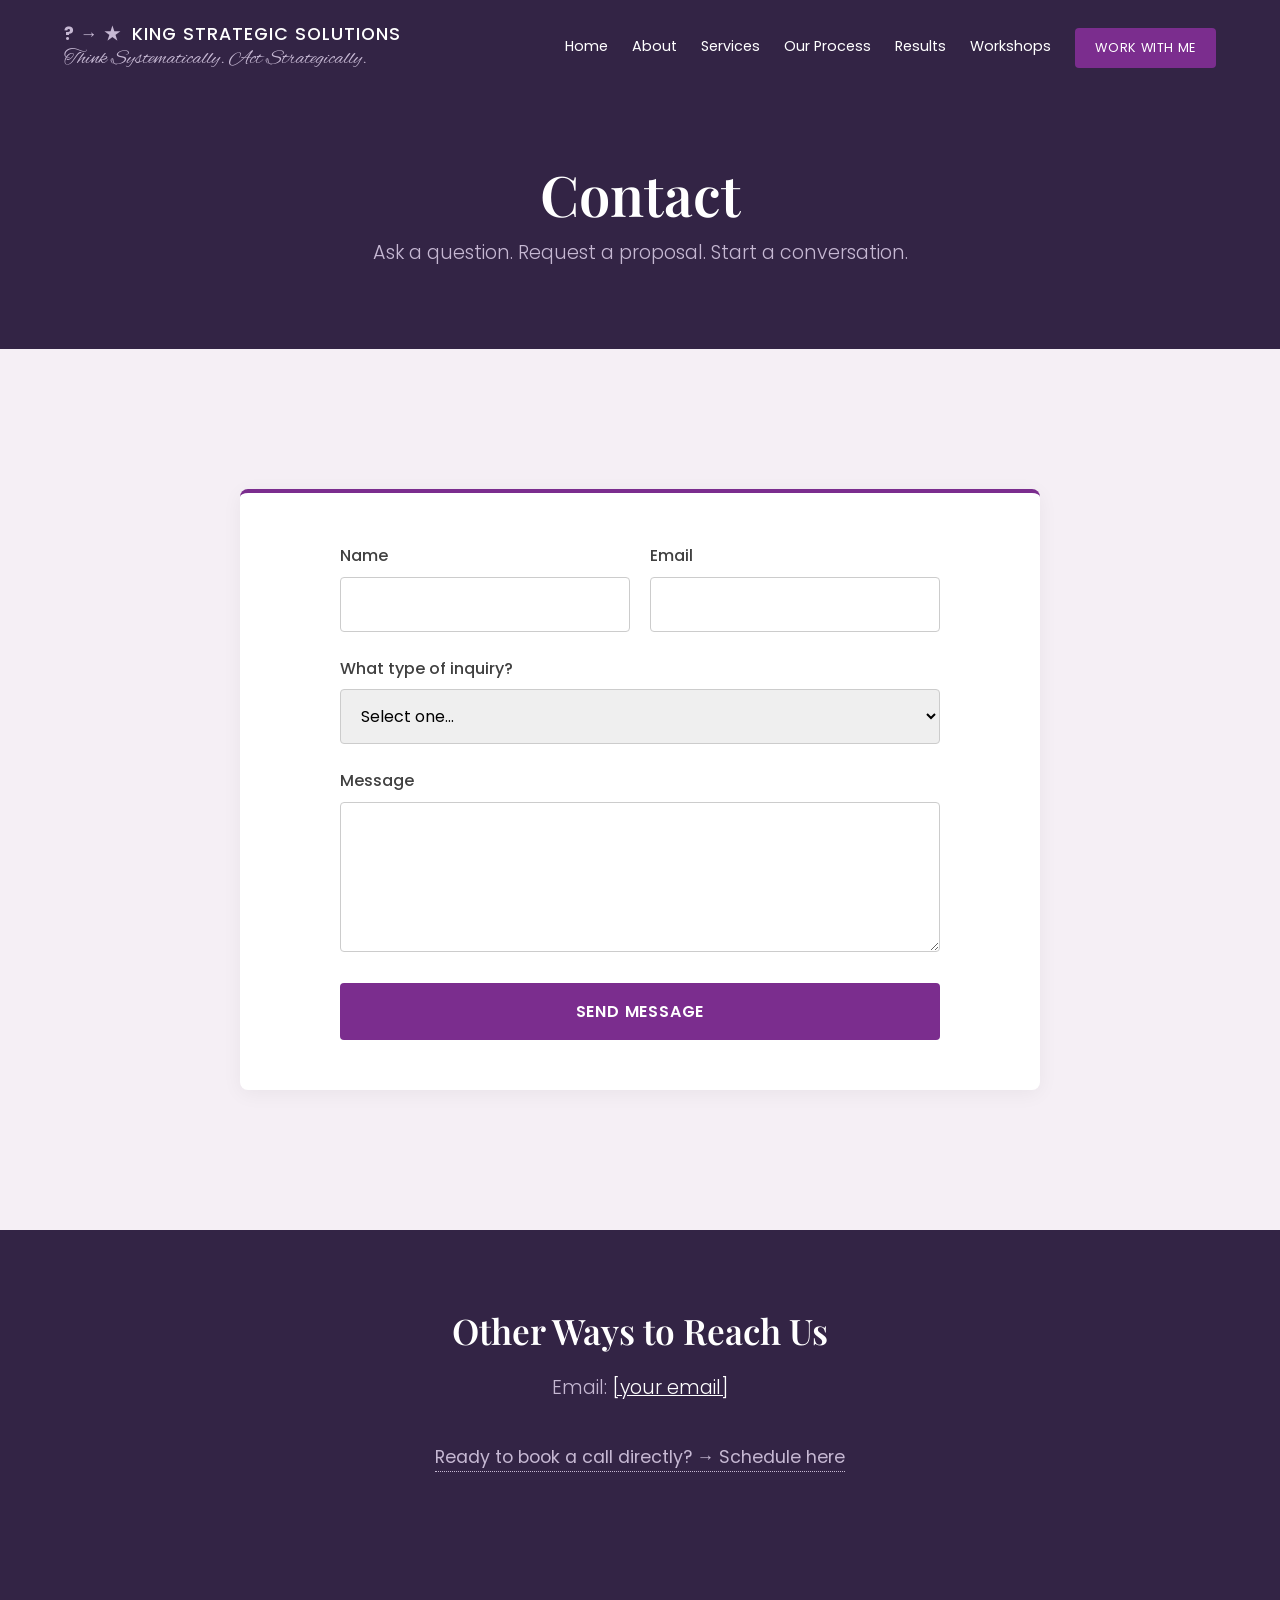
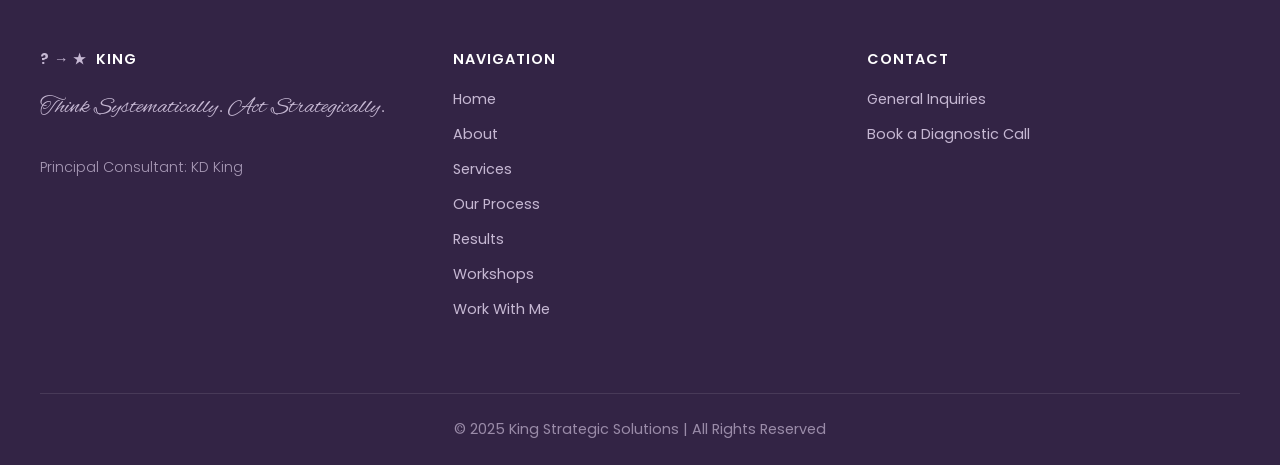
==== contact.html @ c5948b12 "Initial commit of King Strategic Solutions website" ====
<!DOCTYPE html>
<html lang="en">
<head>
  <meta charset="UTF-8">
  <meta name="viewport" content="width=device-width, initial-scale=1.0">
  <meta name="description" content="Contact King Strategic Solutions for general inquiries, consulting, workshops, career development, or writing coaching.">
  <meta property="og:title" content="Contact | King Strategic Solutions">
  <meta property="og:description" content="Contact King Strategic Solutions for general inquiries, consulting, workshops, career development, or writing coaching.">
  <meta property="og:url" content="https://kdking.business/contact.html">
  <title>Contact | King Strategic Solutions</title>
  <link rel="stylesheet" href="style.css">
</head>
<body>
  <header class="site-header">
    <div class="nav-container">
      <a href="index.html" class="logo">
        <div class="logo-main"><span class="logo-icon">? &rarr; &starf;</span> KING STRATEGIC SOLUTIONS</div>
        <div class="logo-tag">Think Systematically. Act Strategically.</div>
      </a>
      <button class="hamburger" aria-label="Toggle Navigation">
        <span></span><span></span><span></span>
      </button>
      <nav class="nav-links">
        <a href="index.html">Home</a>
        <a href="about.html">About</a>
        <a href="services.html">Services</a>
        <a href="process.html">Our Process</a>
        <a href="results.html">Results</a>
        <a href="workshops.html">Workshops</a>
        <a href="work-with-me.html" class="btn-primary">Work With Me</a>
      </nav>
    </div>
  </header>

  <main>
    <section class="page-hero">
      <div class="container text-center">
        <h1>Contact</h1>
        <p class="subtitle">Ask a question. Request a proposal. Start a conversation.</p>
      </div>
    </section>

    <!-- Contact Form -->
    <section class="bg-light">
      <div class="container" style="padding-top: 60px; padding-bottom: 60px;">
        <div style="background: var(--color-white); padding: 50px; border-radius: var(--border-radius-card); box-shadow: 0 4px 20px rgba(0,0,0,0.05); max-width: 800px; margin: 0 auto; border-top: 4px solid var(--color-purple-mid);">
          <form id="contactForm" action="https://formspree.io/f/YOUR_FORM_ID" method="POST">
            <div class="grid-2" style="gap: 20px;">
              <div class="form-group">
                <label for="name">Name</label>
                <input type="text" id="name" name="name" required>
              </div>
              <div class="form-group">
                <label for="email">Email</label>
                <input type="email" id="email" name="_replyto" required>
              </div>
            </div>
            
            <div class="form-group">
              <label for="inquiry-type">What type of inquiry?</label>
              <select id="inquiry-type" name="inquiry-type" required>
                <option value="" disabled selected>Select one...</option>
                <option value="General">General</option>
                <option value="Consulting">Consulting</option>
                <option value="Workshop">Workshop</option>
                <option value="Career Development">Career Development</option>
                <option value="Writing">Writing</option>
                <option value="Press/Speaking">Press/Speaking</option>
              </select>
            </div>
            
            <div class="form-group">
              <label for="message">Message</label>
              <textarea id="message" name="message" required></textarea>
            </div>
            
            <!-- Honeypot for Formspree spam prevention -->
            <input type="text" name="_gotcha" style="display:none" />
            
            <button type="submit" class="btn-primary" style="width: 100%; font-size: 1rem; padding: 16px;">Send Message</button>
            <div id="form-status" style="display: none; text-align: center; margin-top: 20px; font-weight: 600;"></div>
          </form>
        </div>
      </div>
    </section>

    <!-- Direct Info -->
    <section class="bg-dark text-center" style="padding: 80px 24px;">
      <div class="container">
        <h2 style="font-family: var(--font-display); font-size: 2.2rem; margin-bottom: 20px;">Other Ways to Reach Us</h2>
        <p style="font-size: 1.2rem; color: var(--color-purple-light); margin-bottom: 10px;">Email: <a href="mailto:[your email]" style="color: var(--color-white); text-decoration: underline;">[your email]</a></p>
        
        <div style="margin-top: 40px;">
          <a href="work-with-me.html" style="font-size: 1.1rem; color: var(--color-purple-light); text-decoration: none; border-bottom: 1px dotted var(--color-purple-light); padding-bottom: 2px; transition: color 0.2s;">
            Ready to book a call directly? &rarr; Schedule here
          </a>
        </div>
      </div>
    </section>
  </main>

  <footer class="site-footer">
    <div class="footer-grid">
      <div>
        <h4><span class="logo-icon">? &rarr; &starf;</span> KING</h4>
        <p class="logo-tag" style="margin-top: 5px; font-size: 1.5rem;">Think Systematically. Act Strategically.</p>
        <p style="margin-top: 20px; opacity: 0.8;">Principal Consultant: KD King</p>
      </div>
      <div>
        <h4>Navigation</h4>
        <ul>
          <li><a href="index.html">Home</a></li>
          <li><a href="about.html">About</a></li>
          <li><a href="services.html">Services</a></li>
          <li><a href="process.html">Our Process</a></li>
          <li><a href="results.html">Results</a></li>
          <li><a href="workshops.html">Workshops</a></li>
          <li><a href="work-with-me.html">Work With Me</a></li>
        </ul>
      </div>
      <div>
        <h4>Contact</h4>
        <ul>
          <li><a href="contact.html">General Inquiries</a></li>
          <li><a href="work-with-me.html">Book a Diagnostic Call</a></li>
        </ul>
      </div>
    </div>
    <div class="footer-bottom">
      &copy; 2025 King Strategic Solutions | All Rights Reserved
    </div>
  </footer>
  <script src="main.js"></script>
</body>
</html>
---- style.css ----
/* King Strategic Solutions — Design System */

@import url('https://fonts.googleapis.com/css2?family=Playfair+Display:wght@400;600;700&family=Poppins:wght@300;400;500;600&family=Alex+Brush&display=swap');

:root {
  /* Brand Colors */
  --color-bg-dark:     #332445;   /* Primary dark background */
  --color-purple-deep: #663399;   /* Deep purple */
  --color-purple-mid:  #7b2d8e;   /* Mid purple / primary accent */
  --color-purple-light:#c6b8d3;   /* Light purple */
  --color-purple-pale: #B183BA;   /* Muted purple for body text on white */
  --color-off-white:   #f0edef;   /* Near-white / light background */
  --color-blush:       #f5eff5;   /* Soft section background */
  --color-charcoal:    #34495e;   /* Dark grey for text */
  --color-near-black:  #332445;   /* Darkest — same as bg-dark */
  --color-white:       #ffffff;
  --color-text-dark:   #404040;   /* Body text on light backgrounds */

  /* Typography */
  --font-display: 'Playfair Display', serif;
  --font-body: 'Poppins', sans-serif;
  --font-script: 'Alex Brush', cursive;

  /* Spacing & Layout */
  --max-width: 1200px;
  --section-padding: 80px 24px;
  --section-padding-mobile: 48px 20px;
  --border-radius: 4px;
  --border-radius-card: 8px;
}

/* Base Safari/Mobile Adjustments & Reset */
*, *::before, *::after { box-sizing: border-box; }
body, h1, h2, h3, p, ul, li { margin: 0; padding: 0; }
body {
  font-family: var(--font-body);
  color: var(--color-text-dark);
  background-color: var(--color-off-white);
  line-height: 1.6;
  -webkit-font-smoothing: antialiased;
}

/* Typography Scales */
h1, h2, h3, h4 { font-family: var(--font-display); font-weight: 600; line-height: 1.2; margin-bottom: 0.5em; }
h1 { font-size: 3rem; }
h2 { font-size: 2.25rem; }
h3 { font-size: 1.5rem; }
p { margin-bottom: 1.25em; font-weight: 300; }
a { text-decoration: none; color: inherit; transition: color 0.3s ease; }
img { max-width: 100%; display: block; }

/* Utility Classes */
.container { max-width: var(--max-width); margin: 0 auto; padding: 0 24px; }
.text-center { text-align: center; }
.bg-dark { background-color: var(--color-bg-dark); color: var(--color-white); }
.bg-light { background-color: var(--color-blush); color: var(--color-text-dark); }
.bg-white { background-color: var(--color-off-white); }

/* Buttons */
.btn-primary {
  display: inline-block; background: var(--color-purple-mid); color: var(--color-white);
  padding: 14px 32px; font-family: var(--font-body); font-weight: 600; letter-spacing: 0.05em;
  text-transform: uppercase; font-size: 0.85rem; border: none; border-radius: var(--border-radius);
  cursor: pointer; transition: background 0.2s ease; text-align: center;
}
.btn-primary:hover { background: var(--color-purple-deep); color: var(--color-white); }

.btn-secondary {
  display: inline-block; background: transparent; color: var(--color-purple-mid); border: 2px solid var(--color-purple-mid);
  padding: 12px 30px; font-family: var(--font-body); font-weight: 600; letter-spacing: 0.05em; text-transform: uppercase; 
  font-size: 0.85rem; border-radius: var(--border-radius); cursor: pointer; transition: all 0.2s ease; text-align: center;
}
.btn-secondary:hover { background: var(--color-purple-mid); color: var(--color-white); }

.btn-ghost-white {
  display: inline-block; background: transparent; color: var(--color-white); border: 2px solid var(--color-white);
  padding: 12px 30px; font-family: var(--font-body); font-weight: 600; letter-spacing: 0.05em; text-transform: uppercase;
  font-size: 0.85rem; border-radius: var(--border-radius); cursor: pointer; transition: all 0.2s ease; text-align: center;
}
.btn-ghost-white:hover { background: var(--color-white); color: var(--color-purple-mid); }

/* Navigation */
.site-header {
  position: fixed; top: 0; left: 0; width: 100%; z-index: 1000;
  background-color: transparent; transition: background-color 0.3s ease, backdrop-filter 0.3s ease;
  padding: 20px 0;
}
.site-header.scrolled {
  background-color: rgba(51, 36, 69, 0.95);
  backdrop-filter: blur(10px); padding: 15px 0; border-bottom: 1px solid rgba(255, 255, 255, 0.1);
}
.nav-container { display: flex; justify-content: space-between; align-items: center; max-width: var(--max-width); margin: 0 auto; padding: 0 24px; }
.logo { display: flex; flex-direction: column; align-items: flex-start; z-index: 1001; }
.logo-main { font-family: var(--font-body); font-weight: 500; color: var(--color-white); font-size: 1.1rem; letter-spacing: 1px; }
.logo-icon { color: var(--color-purple-light); font-weight: 700; margin-right: 5px; }
.logo-tag { font-family: var(--font-script); color: var(--color-purple-light); font-size: 1.3rem; margin-top: -5px; }

.nav-links { display: flex; gap: 24px; align-items: center; }
.nav-links a { font-family: var(--font-body); color: var(--color-white); font-size: 0.9rem; font-weight: 400; padding-bottom: 4px; position: relative; }
.nav-links a:not(.btn-primary)::after {
  content: ''; position: absolute; bottom: 0; left: 0; width: 0; height: 2px; background-color: var(--color-purple-mid); transition: width 0.3s ease;
}
.nav-links a:not(.btn-primary):hover::after, .nav-links a.active::after { width: 100%; }
.nav-links .btn-primary { padding: 10px 20px; font-size: 0.8rem; }

.hamburger { display: none; background: none; border: none; cursor: pointer; padding: 10px; z-index: 1001; }
.hamburger span { display: block; width: 25px; height: 2px; background-color: var(--color-white); margin-bottom: 5px; transition: 0.3s ease; }
.hamburger span:last-child { margin-bottom: 0; }
.hamburger.active span:nth-child(1) { transform: translateY(7px) rotate(45deg); }
.hamburger.active span:nth-child(2) { opacity: 0; }
.hamburger.active span:nth-child(3) { transform: translateY(-7px) rotate(-45deg); }

/* Page Hero */
.page-hero {
  background-color: var(--color-bg-dark); color: var(--color-white);
  padding: 160px 24px 80px; text-align: center; display: flex; flex-direction: column; justify-content: center; align-items: center; min-height: 280px;
}
.page-hero h1 { margin-bottom: 0.2em; font-size: 3.5rem; }
.page-hero p.subtitle { font-family: var(--font-body); color: var(--color-purple-light); font-weight: 300; font-size: 1.2rem; max-width: 800px; margin: 0 auto; }

/* Sections */
section { padding: var(--section-padding); }
.section-label { color: var(--color-purple-mid); font-family: var(--font-body); text-transform: uppercase; font-size: 0.85rem; font-weight: 600; letter-spacing: 2px; margin-bottom: 20px; display: block; }
.accent-marker { color: var(--color-purple-mid); margin-right: 10px; font-weight: bold; }

/* Cards Grid Layouts */
.grid-3 { display: grid; grid-template-columns: repeat(3, 1fr); gap: 32px; }
.grid-2 { display: grid; grid-template-columns: repeat(2, 1fr); gap: 32px; }
.card { background: var(--color-white); border-radius: var(--border-radius-card); padding: 40px 32px; box-shadow: 0 4px 20px rgba(0,0,0,0.03); border-top: 4px solid var(--color-purple-mid); transition: transform 0.3s ease; height: 100%; }
.card:hover { transform: translateY(-5px); }
.card-icon { font-size: 2rem; color: var(--color-purple-mid); margin-bottom: 20px; display: block; }
.card h3 { font-family: var(--font-display); font-size: 1.5rem; margin-bottom: 15px; }

/* Geometric / Abstract Bg (CSS only) */
.pattern-bg {
  position: relative; overflow: hidden;
}
.pattern-bg::before {
  content: ''; position: absolute; top: 0; left: 0; width: 100%; height: 100%;
  background-image: radial-gradient(var(--color-purple-deep) 1px, transparent 1px);
  background-size: 30px 30px; opacity: 0.15; z-index: 0; pointer-events: none;
}
.pattern-bg > * { position: relative; z-index: 1; }

/* Pull Quotes */
.pull-quote { font-family: var(--font-display); font-style: italic; color: var(--color-purple-light); font-size: 2rem; line-height: 1.4; border-left: 4px solid var(--color-purple-mid); padding-left: 30px; margin: 30px 0; }

/* CTA Band */
.cta-band { background-color: var(--color-purple-mid); color: var(--color-white); text-align: center; padding: 80px 24px; }
.cta-band h2 { font-family: var(--font-display); font-size: 2.5rem; margin-bottom: 15px; }
.cta-band p { font-size: 1.2rem; margin-bottom: 30px; color: rgba(255,255,255,0.9); }

/* Forms */
form { max-width: 600px; margin: 0 auto; text-align: left; }
.form-group { margin-bottom: 24px; }
.form-group label { display: block; font-weight: 500; margin-bottom: 8px; color: var(--color-text-dark); }
.form-group input, .form-group select, .form-group textarea {
  width: 100%; padding: 14px 16px; border: 1px solid #ccc; border-radius: var(--border-radius); font-family: var(--font-body); font-size: 1rem;
}
.form-group input:focus, .form-group select:focus, .form-group textarea:focus { outline: none; border-color: var(--color-purple-mid); }
.form-group textarea { resize: vertical; min-height: 150px; }

/* Footer */
.site-footer { background-color: var(--color-bg-dark); color: var(--color-purple-light); padding: 80px 24px 24px; font-size: 0.9rem; }
.footer-grid { display: grid; grid-template-columns: repeat(3, 1fr); gap: 40px; max-width: var(--max-width); margin: 0 auto 60px; }
.site-footer h4 { color: var(--color-white); font-family: var(--font-body); letter-spacing: 1px; text-transform: uppercase; font-size: 0.9rem; margin-bottom: 20px; }
.site-footer ul { list-style: none; }
.site-footer ul li { margin-bottom: 12px; }
.site-footer a { color: var(--color-purple-light); }
.site-footer a:hover { color: var(--color-white); }
.footer-bottom { text-align: center; border-top: 1px solid rgba(255,255,255,0.1); padding-top: 24px; max-width: var(--max-width); margin: 0 auto; color: rgba(198, 184, 211, 0.7); }

/* Responsive break points */
@media (max-width: 900px) {
  .hamburger { display: block; }
  .nav-links {
    position: fixed; top: 0; right: -100%; height: 100vh; width: 100%; max-width: 400px; padding: 100px 40px;
    background-color: var(--color-bg-dark); flex-direction: column; align-items: flex-start; gap: 30px;
    transition: right 0.3s ease; box-shadow: -10px 0 30px rgba(0,0,0,0.5); z-index: 1000;
  }
  .nav-links.active { right: 0; }
  .nav-links a { font-size: 1.2rem; }
  .nav-links .btn-primary { width: 100%; text-align: center; font-size: 1rem; padding: 16px; margin-top: 20px; }
  .site-header { background-color: rgba(51, 36, 69, 0.98); }
  h1 { font-size: 2.5rem; }
  .grid-3, .grid-2 { grid-template-columns: 1fr; }
  .footer-grid { grid-template-columns: 1fr; text-align: center; }
  .site-footer h4 { margin-top: 30px; }
  section { padding: var(--section-padding-mobile); }
}
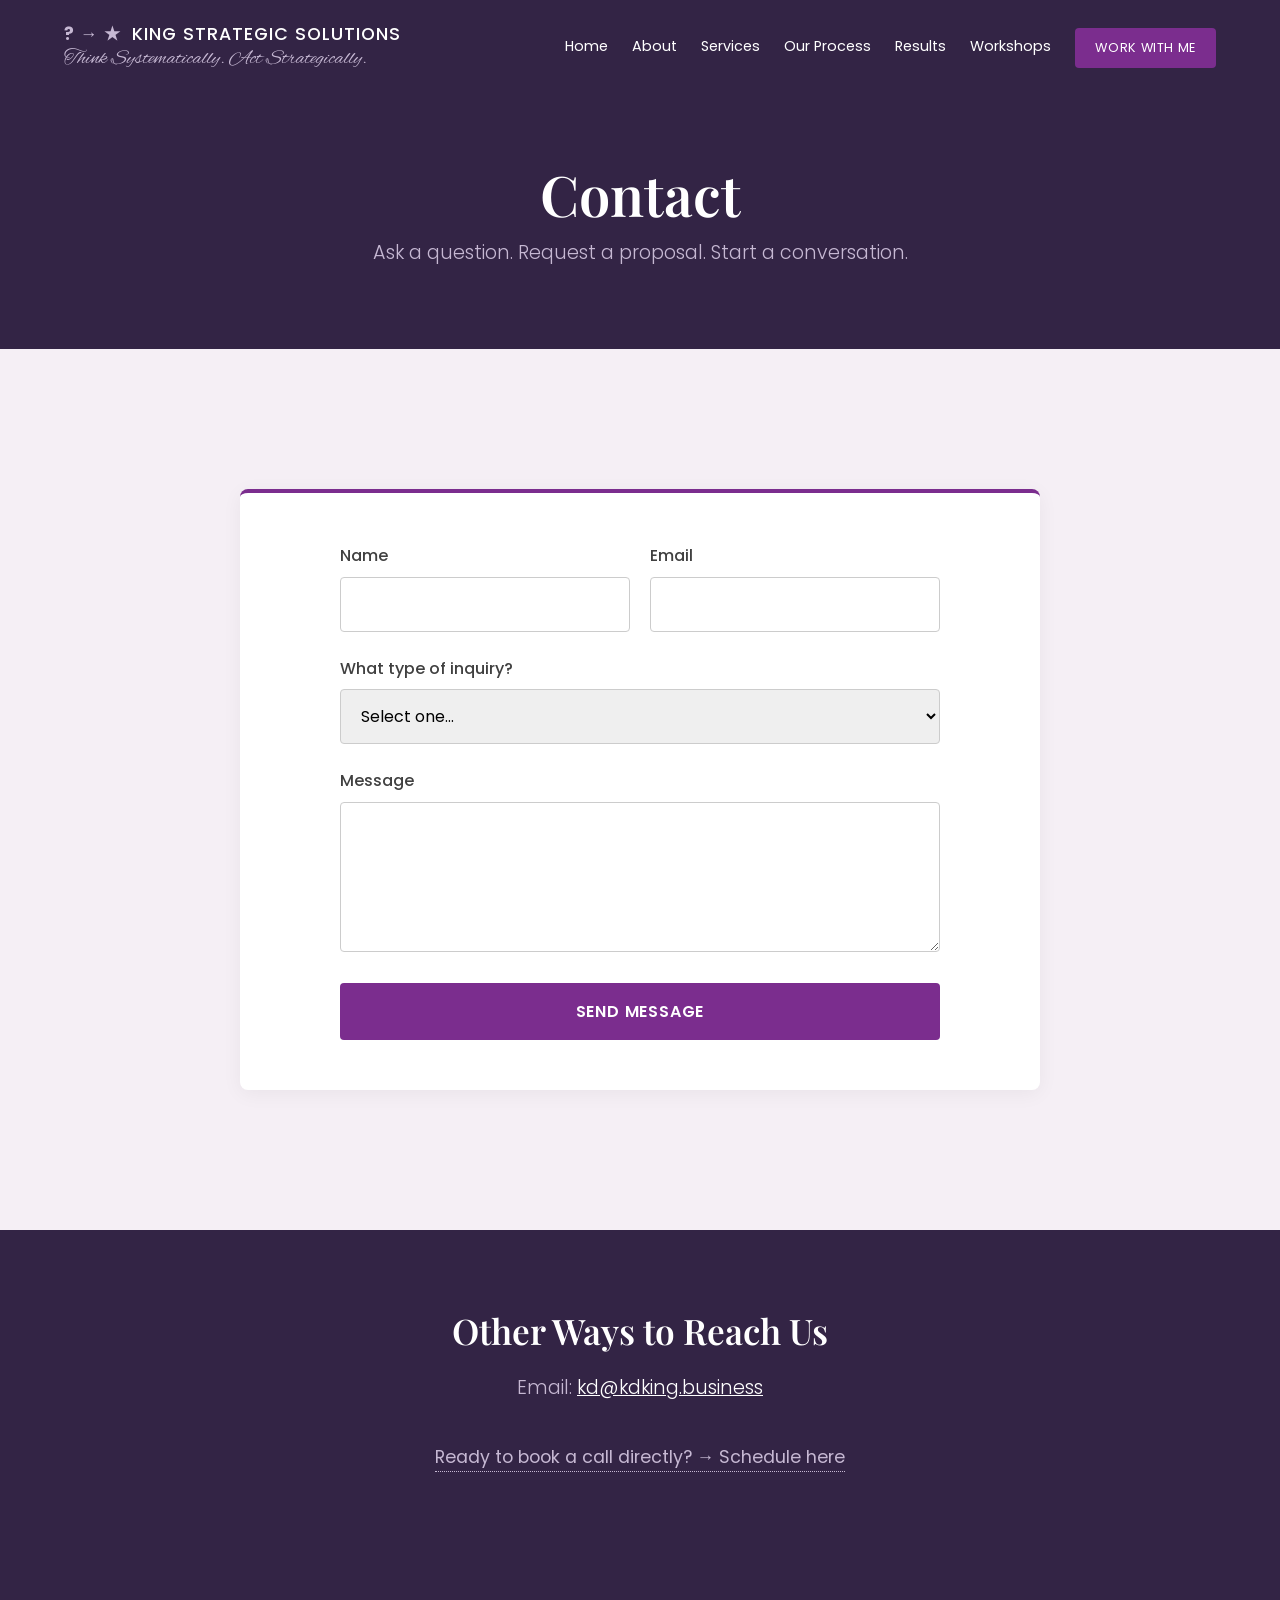
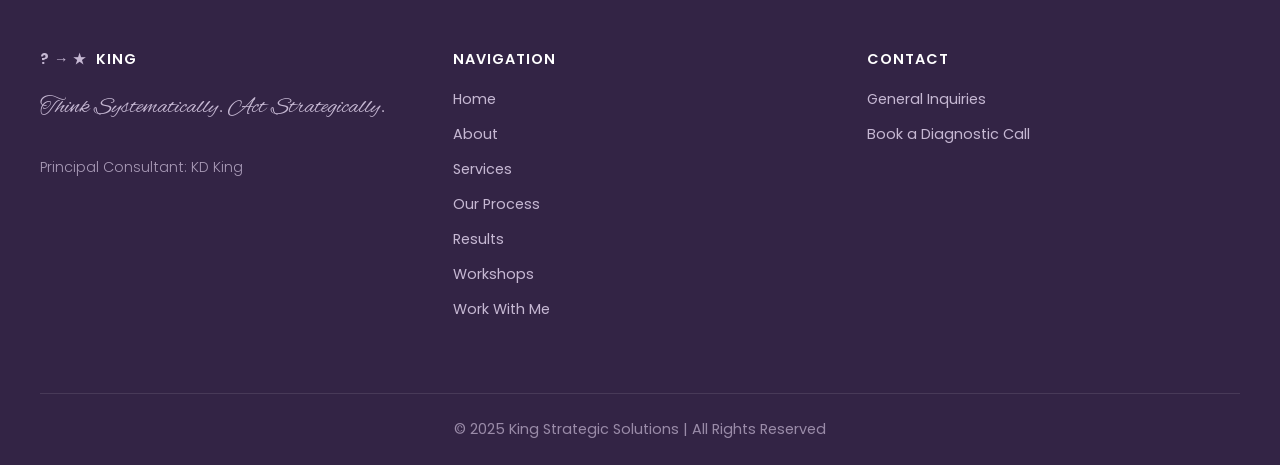
==== commit f38c1a2f: "Update email to kd@kdking.business" ====
--- a/contact.html
+++ b/contact.html
@@ -88,7 +88,7 @@
     <section class="bg-dark text-center" style="padding: 80px 24px;">
       <div class="container">
         <h2 style="font-family: var(--font-display); font-size: 2.2rem; margin-bottom: 20px;">Other Ways to Reach Us</h2>
-        <p style="font-size: 1.2rem; color: var(--color-purple-light); margin-bottom: 10px;">Email: <a href="mailto:[your email]" style="color: var(--color-white); text-decoration: underline;">[your email]</a></p>
+        <p style="font-size: 1.2rem; color: var(--color-purple-light); margin-bottom: 10px;">Email: <a href="mailto:kd@kdking.business" style="color: var(--color-white); text-decoration: underline;">kd@kdking.business</a></p>
         
         <div style="margin-top: 40px;">
           <a href="work-with-me.html" style="font-size: 1.1rem; color: var(--color-purple-light); text-decoration: none; border-bottom: 1px dotted var(--color-purple-light); padding-bottom: 2px; transition: color 0.2s;">
